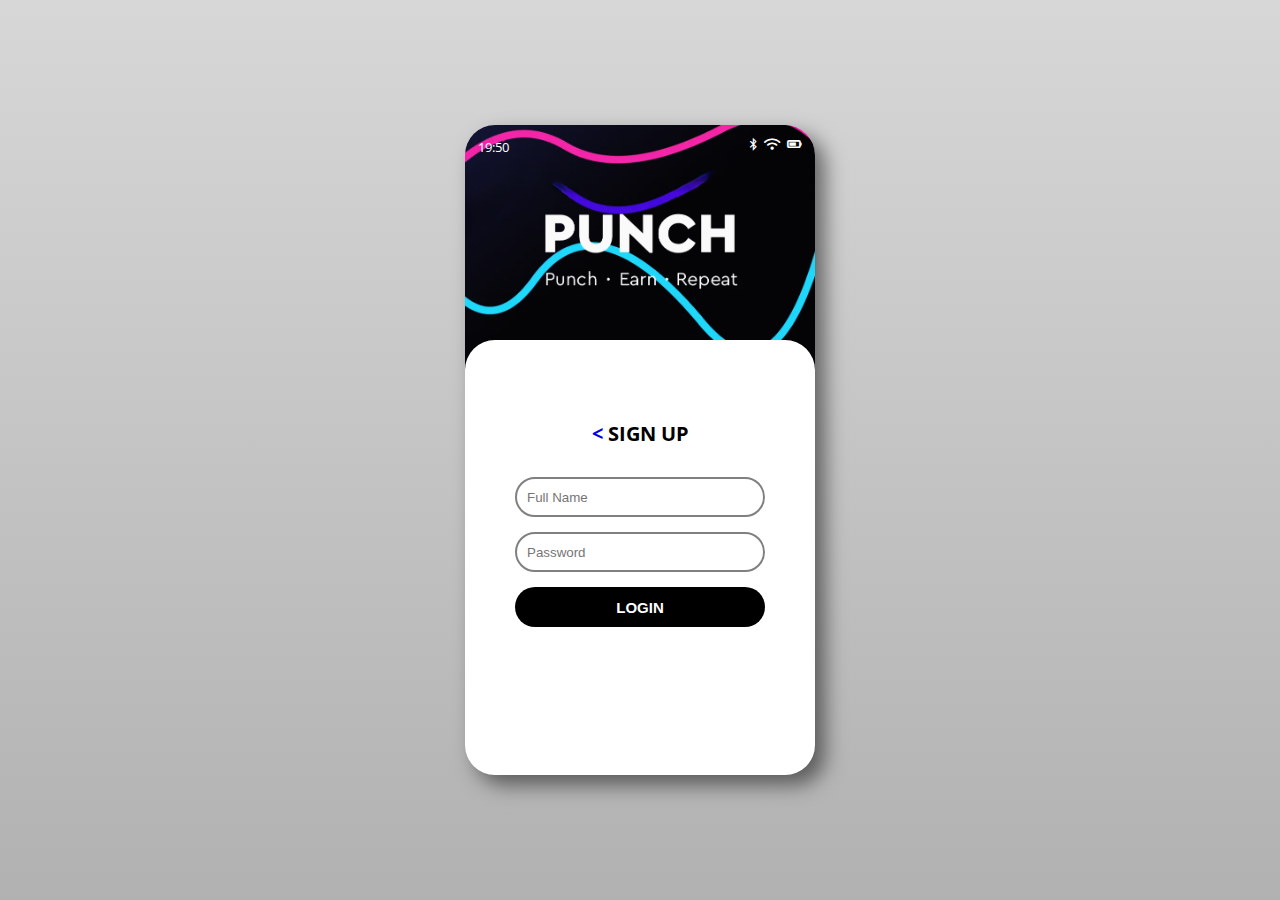
==== login.html @ 29ed472a "first commit" ====
<!DOCTYPE html>
<html lang="en">
  <head>
    <meta charset="UTF-8" />
    <meta name="viewport" content="width=device-width, initial-scale=1.0" />
    <link rel="preconnect" href="https://fonts.googleapis.com" />
    <link rel="preconnect" href="https://fonts.gstatic.com" crossorigin />
    <link
      href="https://fonts.googleapis.com/css2?family=Open+Sans:ital,wght@0,300..800;1,300..800&family=Roboto:ital,wght@0,100..900;1,100..900&display=swap"
      rel="stylesheet"
    />
    <link
      rel="stylesheet"
      href="https://cdnjs.cloudflare.com/ajax/libs/font-awesome/6.7.2/css/all.min.css"
      integrity="sha512-Evv84Mr4kqVGRNSgIGL/F/aIDqQb7xQ2vcrdIwxfjThSH8CSR7PBEakCr51Ck+w+/U6swU2Im1vVX0SVk9ABhg=="
      crossorigin="anonymous"
      referrerpolicy="no-referrer"
    />
    <link rel="stylesheet" href="./style.css" />
    <title>Login</title>
  </head>
  <body>
    <div class="general-container">
      <div class="container">
        <div class="login">
          <div class="header">
            <div class="clock">00:00</div>
            <div class="icons">
              <i class="fa-brands fa-bluetooth-b" style="color: #ffffff"></i>
              <i class="fa-solid fa-wifi" style="color: #ffffff"></i
              ><i
                class="fa-solid fa-battery-three-quarters"
                style="color: #ffffff"
              ></i>
            </div>
          </div>
          <div class="login-buttons">
            <p class="loginText"><a href="./signUp.html">< </a>SIGN UP</p>
            <form id="loginButtons">
              <input
                type="text"
                id="name"
                placeholder="Full Name"
                required
              /><input
                type="password"
                id="password"
                placeholder="Password"
                required
              />
              <button id="loginButton">LOGIN</button>
            </form>
          </div>
        </div>
      </div>
    </div>
    <script src="./script.js"></script>
  </body>
</html>
---- style.css ----
* {
  margin: 0;
  padding: 0;
  box-sizing: border-box;
}
.general-container {
  width: 100%;
  height: 100vh;
  background: linear-gradient(to bottom, #d7d7d7, rgb(177, 177, 177));
  display: flex;
  justify-content: center;
  align-items: center;
  font-family: "Open Sans", serif;
  a {
    text-decoration: none;
  }
  .container {
    width: 350px;
    height: 650px;
    border-radius: 30px;
    box-shadow: 10px 10px 20px rgba(0, 0, 0, 0.5);
    background-color: white;
    .image {
      width: 350px;
      height: 650px;
      border-radius: 30px;
      background-image: url("./assets/images/background-1.png");
      background-size: contain;
      background-repeat: no-repeat;
      display: flex;
      flex-direction: column;
      justify-content: center;
      align-items: center;
      .index-title {
        background: linear-gradient(to bottom, #f221a6, #5009f3);
        background-clip: text;
        color: transparent;
        font-size: 45px;
        font-weight: 900;
      }
      .words {
        font-size: 20px;
        font-weight: 700;
        span {
          padding-left: 12px;
        }
      }
      .start {
        margin-top: 10px;
        font-size: 15px;
        font-weight: 700;
        background: linear-gradient(to bottom, #f221a6, #5009f3);
        background-clip: text;
        color: transparent;
      }
    }
    .punch {
      width: 350px;
      height: 300px;
      border-top-left-radius: 30px;
      border-top-right-radius: 30px;
      background-image: url("./assets/images/background-2.png");
      background-size: contain;
      background-repeat: no-repeat;
      position: relative;
      .header {
        display: flex;
        flex-direction: row;
        justify-content: space-between;
        padding: 13px;
        .clock {
          font-size: 13px;
          color: white;
        }
        .icons {
          display: flex;
          gap: 7px;
          i {
            font-size: 13px;
          }
        }
      }
      .fotter {
        width: 350px;
        height: 400px;
        border-radius: 30px;
        background-color: #ffffff;
        position: absolute;
        top: 215px;
        display: flex;
        flex-direction: column;
        padding-top: 80px;
        align-items: center;
        img {
          width: 70px;
          height: 70px;
        }
        .text {
          font-size: 13px;
          width: 220px;
          text-align: center;
          margin-top: 20px;
          margin-bottom: 20px;
        }
        button {
          width: 250px;
          height: 40px;
          border: none;
          border-radius: 30px;
          background-color: black;
          color: white;
          font-size: 15px;
          margin-top: 10px;
          font-weight: 600;
          transition: all 0.3s ease-in-out;
          cursor: pointer;
          &:hover {
            background-color: #aaebff7e;
            color: rgb(0, 0, 0);
          }
        }
      }
    }
    .sign-up {
      width: 350px;
      height: 300px;
      border-top-left-radius: 30px;
      border-top-right-radius: 30px;
      background-image: url("./assets/images/background-3.png");
      background-size: contain;
      background-repeat: no-repeat;
      position: relative;
      .header {
        display: flex;
        flex-direction: row;
        justify-content: space-between;
        padding: 13px;
        .clock {
          font-size: 13px;
          color: white;
        }
        .icons {
          display: flex;
          gap: 7px;
          i {
            font-size: 13px;
          }
        }
      }
      .sign-buttons {
        width: 350px;
        height: 420px;
        border-radius: 30px;
        background-color: #ffffff;
        position: absolute;
        top: 215px;
        display: flex;
        flex-direction: column;
        padding-top: 80px;
        align-items: center;
        .sign {
          font-size: 20px;
          font-weight: 700;
        }
        #signButtons {
          width: 250px;
          margin-top: 30px;
          display: flex;
          flex-direction: column;
          gap: 15px;
          input {
            width: 250px;
            height: 40px;
            border: 2px solid grey;
            border-radius: 30px;
            padding-left: 10px;
          }
          #signButton {
            width: 250px;
            height: 40px;
            border-radius: 30px;
            border: none;
            background-color: black;
            color: white;
            text-align: center;
            font-size: 15px;
            font-weight: 600;
            transition: all 0.3s ease-in-out;
            cursor: pointer;
            &:hover {
              background-color: rgb(255, 255, 255);
              color: rgb(0, 0, 0);
            }
          }
        }
      }
    }
    .login {
      width: 350px;
      height: 300px;
      border-top-left-radius: 30px;
      border-top-right-radius: 30px;
      background-image: url("./assets/images/background-3.png");
      background-size: contain;
      background-repeat: no-repeat;
      position: relative;
      .header {
        display: flex;
        flex-direction: row;
        justify-content: space-between;
        padding: 13px;
        .clock {
          font-size: 13px;
          color: white;
        }
        .icons {
          display: flex;
          gap: 7px;
          i {
            font-size: 13px;
          }
        }
      }
      .login-buttons {
        width: 350px;
        height: 400px;
        border-radius: 30px;
        background-color: #ffffff;
        position: absolute;
        top: 215px;
        display: flex;
        flex-direction: column;
        padding-top: 80px;
        align-items: center;
        .loginText {
          font-size: 20px;
          font-weight: 700;
        }
        #loginButtons {
          width: 250px;
          margin-top: 30px;
          display: flex;
          flex-direction: column;
          gap: 15px;
          input {
            width: 250px;
            height: 40px;
            border: 2px solid grey;
            border-radius: 30px;
            padding-left: 10px;
          }
          #loginButton {
            width: 250px;
            height: 40px;
            border-radius: 30px;
            border: none;
            background-color: black;
            color: white;
            text-align: center;
            font-size: 15px;
            font-weight: 600;
            transition: all 0.3s ease-in-out;
            cursor: pointer;
            &:hover {
              background-color: rgb(255, 255, 255);
              color: rgb(0, 0, 0);
            }
          }
        }
      }
    }
  }
}
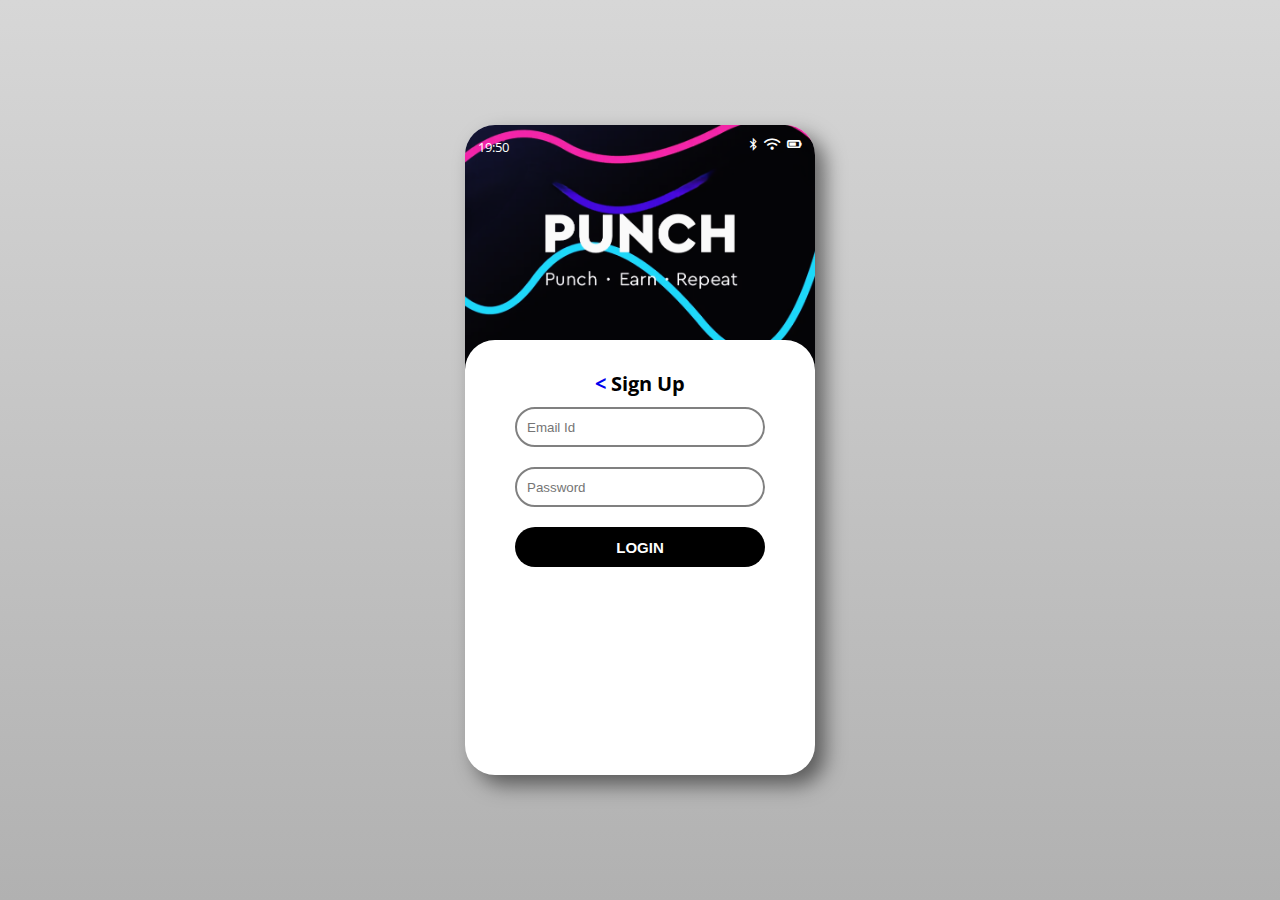
==== commit 35820819: "second commit" ====
--- a/login.html
+++ b/login.html
@@ -35,20 +35,18 @@
             </div>
           </div>
           <div class="login-buttons">
-            <p class="loginText"><a href="./signUp.html">< </a>SIGN UP</p>
+            <p class="loginText"><a href="./signUp.html">< </a>Sign Up</p>
             <form id="loginButtons">
+              <input type="text" id="email" placeholder="Email Id" required />
+              <span class="error" id="nameError"></span>
               <input
-                type="text"
-                id="name"
-                placeholder="Full Name"
-                required
-              /><input
                 type="password"
                 id="password"
                 placeholder="Password"
                 required
               />
-              <button id="loginButton">LOGIN</button>
+              <span class="error" id="emailError"></span>
+              <button type="submit" id="loginButton">LOGIN</button>
             </form>
           </div>
         </div>
--- a/style.css
+++ b/style.css
@@ -156,7 +156,7 @@
         top: 215px;
         display: flex;
         flex-direction: column;
-        padding-top: 80px;
+        padding-top: 30px;
         align-items: center;
         .sign {
           font-size: 20px;
@@ -164,16 +164,21 @@
         }
         #signButtons {
           width: 250px;
-          margin-top: 30px;
+          margin-top: 10px;
           display: flex;
           flex-direction: column;
-          gap: 15px;
+          gap: 10px;
           input {
             width: 250px;
             height: 40px;
             border: 2px solid grey;
             border-radius: 30px;
             padding-left: 10px;
+          }
+          .error{
+            font-size: 10px;
+            font-weight: 600;
+            color: #5009f3;
           }
           #signButton {
             width: 250px;
@@ -230,7 +235,7 @@
         top: 215px;
         display: flex;
         flex-direction: column;
-        padding-top: 80px;
+        padding-top: 30px;
         align-items: center;
         .loginText {
           font-size: 20px;
@@ -238,10 +243,10 @@
         }
         #loginButtons {
           width: 250px;
-          margin-top: 30px;
+          margin-top: 10px;
           display: flex;
           flex-direction: column;
-          gap: 15px;
+          gap: 10px;
           input {
             width: 250px;
             height: 40px;
